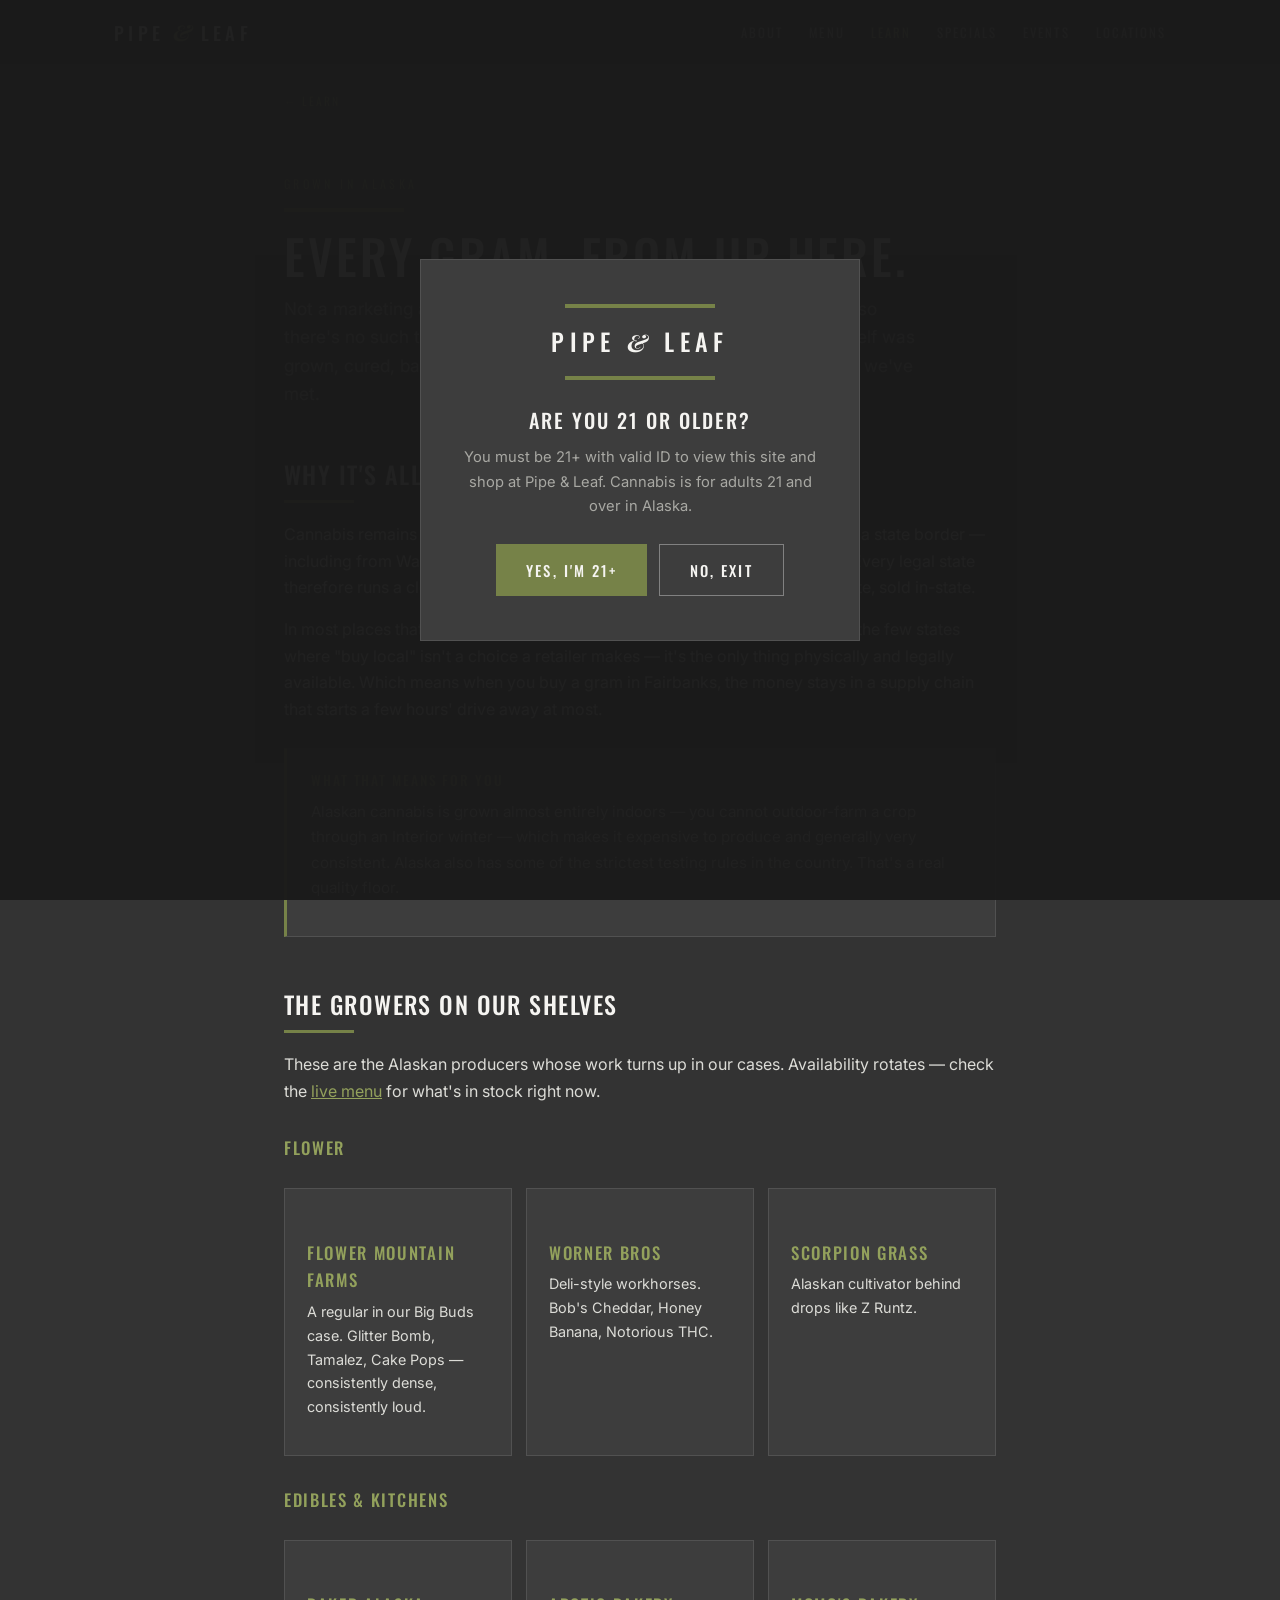
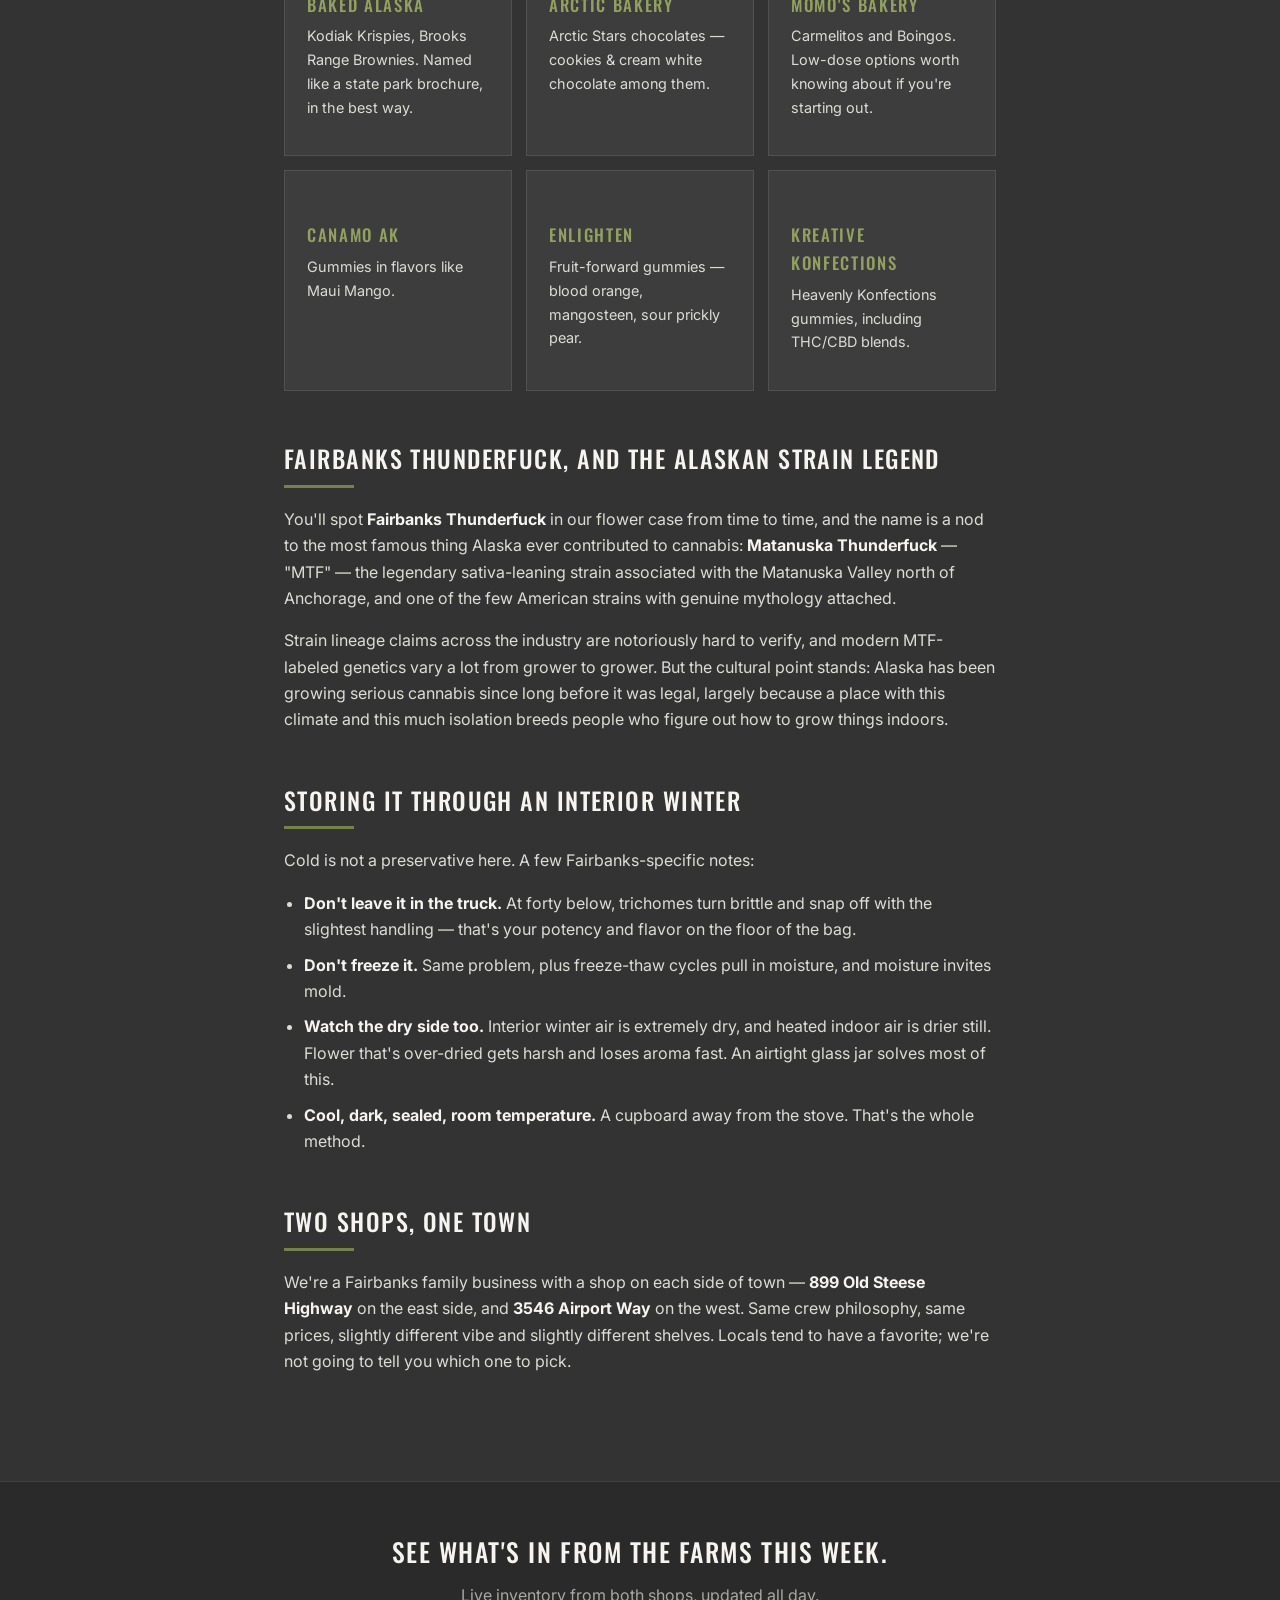
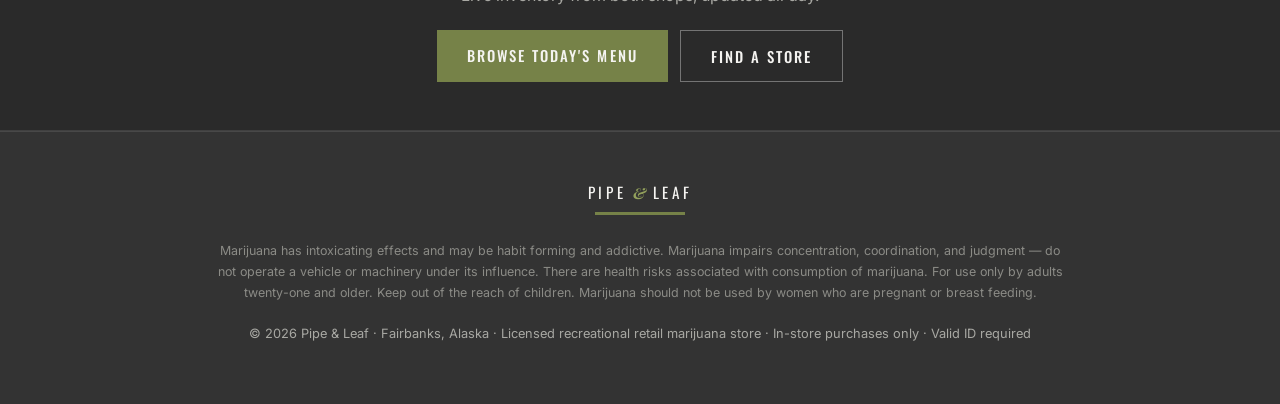
==== alaska.html @ b5cffc80 "Add files via upload" ====
<!DOCTYPE html>
<html lang="en">
<head>
<meta charset="UTF-8">
<meta name="viewport" content="width=device-width, initial-scale=1.0">
<title>Grown in Alaska | Pipe &amp; Leaf | Fairbanks, Alaska</title>
<meta name="description" content="Every gram sold in Alaska is grown in Alaska — by law. Meet the Alaskan farms and kitchens behind the shelves at Pipe & Leaf in Fairbanks. 21+ only.">
<meta property="og:title" content="Grown in Alaska | Pipe &amp; Leaf">
<meta property="og:description" content="Why every gram on our shelf is Alaskan, and who grows it.">
<meta property="og:type" content="article">
<meta property="og:url" content="https://pipeandleaf.nealmedia.app/alaska.html">
<link rel="preconnect" href="https://fonts.googleapis.com">
<link rel="preconnect" href="https://fonts.gstatic.com" crossorigin>
<link href="https://fonts.googleapis.com/css2?family=Oswald:wght@300;400;500;600&family=Playfair+Display:ital,wght@1,500;1,700&family=Inter:wght@400;500;600&display=swap" rel="stylesheet">
<link rel="stylesheet" href="site.css">
<link rel="icon" href="data:image/svg+xml,<svg xmlns='http://www.w3.org/2000/svg' viewBox='0 0 100 100'><rect width='100' height='100' fill='%23333333'/><rect x='15' y='24' width='70' height='6' fill='%23768248'/><rect x='15' y='70' width='70' height='6' fill='%23768248'/><text x='50' y='58' font-family='sans-serif' font-size='28' fill='white' text-anchor='middle' font-weight='bold'>P%26L</text></svg>">
</head>
<body class="gated">

<div id="agegate">
  <div class="card">
    <div class="bar"></div>
    <div class="mark">Pipe <span class="amp">&amp;</span> Leaf</div>
    <div class="bar"></div>
    <h2>Are you 21 or older?</h2>
    <p>You must be 21+ with valid ID to view this site and shop at Pipe &amp; Leaf. Cannabis is for adults 21 and over in Alaska.</p>
    <div class="btns">
      <button class="btn btn-primary" onclick="enterSite()">Yes, I'm 21+</button>
      <a class="btn btn-ghost" href="https://www.google.com">No, exit</a>
    </div>
  </div>
</div>

<nav class="top">
  <div class="wrap">
    <a class="logo" href="index.html">Pipe <span class="amp">&amp;</span> Leaf</a>
    <button id="nav-toggle" aria-label="Menu" onclick="document.querySelector('nav.top ul').classList.toggle('open')">☰</button>
    <ul onclick="this.classList.remove('open')">
      <li><a href="index.html#about">About</a></li>
      <li><a href="menu.html">Menu</a></li>
      <li><a href="learn.html" class="active">Learn</a></li>
      <li><a href="index.html#specials">Specials</a></li>
      <li><a href="index.html#events">Events</a></li>
      <li><a href="index.html#locations">Locations</a></li>
    </ul>
  </div>
</nav>

<div class="wrap narrow">
  <p class="crumb"><a href="learn.html">← Learn</a></p>
</div>

<header class="page">
  <div class="wrap narrow">
    <div class="kicker">Grown in Alaska</div>
    <hr class="rule">
    <h1 class="title">Every gram, from up here.</h1>
    <p class="lede">Not a marketing angle — a legal fact. Cannabis can't cross state lines, so there's no such thing as an import in this industry. Everything on our shelf was grown, cured, baked or bottled somewhere in Alaska, usually by people we've met.</p>
  </div>
</header>

<article class="body">
<div class="wrap narrow">

  <h2>Why it's all local, whether we like it or not</h2>
  <hr class="h2rule">
  <p>Cannabis remains federally illegal, which makes it a crime to transport across a state border — including from Washington to Alaska, and including by mail, barge, or plane. Every legal state therefore runs a closed loop: grown in-state, processed in-state, tested in-state, sold in-state.</p>
  <p>In most places that's a footnote. Up here it's the whole story. Alaska is one of the few states where "buy local" isn't a choice a retailer makes — it's the only thing physically and legally available. Which means when you buy a gram in Fairbanks, the money stays in a supply chain that starts a few hours' drive away at most.</p>

  <div class="note">
    <h4>What that means for you</h4>
    <p>Alaskan cannabis is grown almost entirely indoors — you cannot outdoor-farm a crop through an Interior winter — which makes it expensive to produce and generally very consistent. Alaska also has some of the strictest testing rules in the country. That's a real quality floor.</p>
  </div>

  <h2>The growers on our shelves</h2>
  <hr class="h2rule">
  <p>These are the Alaskan producers whose work turns up in our cases. Availability rotates — check the <a href="menu.html">live menu</a> for what's in stock right now.</p>

  <h3>Flower</h3>
  <div class="brands">
    <div class="brand"><h3>Flower Mountain Farms</h3><p>A regular in our Big Buds case. Glitter Bomb, Tamalez, Cake Pops — consistently dense, consistently loud.</p></div>
    <div class="brand"><h3>Worner Bros</h3><p>Deli-style workhorses. Bob's Cheddar, Honey Banana, Notorious THC.</p></div>
    <div class="brand"><h3>Scorpion Grass</h3><p>Alaskan cultivator behind drops like Z Runtz.</p></div>
  </div>

  <h3>Edibles &amp; kitchens</h3>
  <div class="brands">
    <div class="brand"><h3>Baked Alaska</h3><p>Kodiak Krispies, Brooks Range Brownies. Named like a state park brochure, in the best way.</p></div>
    <div class="brand"><h3>Arctic Bakery</h3><p>Arctic Stars chocolates — cookies &amp; cream white chocolate among them.</p></div>
    <div class="brand"><h3>MoMo's Bakery</h3><p>Carmelitos and Boingos. Low-dose options worth knowing about if you're starting out.</p></div>
    <div class="brand"><h3>Canamo AK</h3><p>Gummies in flavors like Maui Mango.</p></div>
    <div class="brand"><h3>Enlighten</h3><p>Fruit-forward gummies — blood orange, mangosteen, sour prickly pear.</p></div>
    <div class="brand"><h3>Kreative Konfections</h3><p>Heavenly Konfections gummies, including THC/CBD blends.</p></div>
  </div>

  <h2>Fairbanks Thunderfuck, and the Alaskan strain legend</h2>
  <hr class="h2rule">
  <p>You'll spot <strong>Fairbanks Thunderfuck</strong> in our flower case from time to time, and the name is a nod to the most famous thing Alaska ever contributed to cannabis: <strong>Matanuska Thunderfuck</strong> — "MTF" — the legendary sativa-leaning strain associated with the Matanuska Valley north of Anchorage, and one of the few American strains with genuine mythology attached.</p>
  <p>Strain lineage claims across the industry are notoriously hard to verify, and modern MTF-labeled genetics vary a lot from grower to grower. But the cultural point stands: Alaska has been growing serious cannabis since long before it was legal, largely because a place with this climate and this much isolation breeds people who figure out how to grow things indoors.</p>

  <h2>Storing it through an Interior winter</h2>
  <hr class="h2rule">
  <p>Cold is not a preservative here. A few Fairbanks-specific notes:</p>
  <ul>
    <li><strong>Don't leave it in the truck.</strong> At forty below, trichomes turn brittle and snap off with the slightest handling — that's your potency and flavor on the floor of the bag.</li>
    <li><strong>Don't freeze it.</strong> Same problem, plus freeze-thaw cycles pull in moisture, and moisture invites mold.</li>
    <li><strong>Watch the dry side too.</strong> Interior winter air is extremely dry, and heated indoor air is drier still. Flower that's over-dried gets harsh and loses aroma fast. An airtight glass jar solves most of this.</li>
    <li><strong>Cool, dark, sealed, room temperature.</strong> A cupboard away from the stove. That's the whole method.</li>
  </ul>

  <h2>Two shops, one town</h2>
  <hr class="h2rule">
  <p>We're a Fairbanks family business with a shop on each side of town — <strong>899 Old Steese Highway</strong> on the east side, and <strong>3546 Airport Way</strong> on the west. Same crew philosophy, same prices, slightly different vibe and slightly different shelves. Locals tend to have a favorite; we're not going to tell you which one to pick.</p>

</div>
</article>

<div class="cta-strip">
  <div class="wrap">
    <h2>See what's in from the farms this week.</h2>
    <p>Live inventory from both shops, updated all day.</p>
    <div class="btns">
      <a class="btn btn-primary" href="menu.html">Browse Today's Menu</a>
      <a class="btn btn-ghost" href="index.html#locations">Find a Store</a>
    </div>
  </div>
</div>

<footer>
  <div class="wrap">
    <div class="mark">Pipe <span class="amp">&amp;</span> Leaf</div>
    <div class="bar"></div>
    <p class="warn">Marijuana has intoxicating effects and may be habit forming and addictive. Marijuana impairs concentration, coordination, and judgment — do not operate a vehicle or machinery under its influence. There are health risks associated with consumption of marijuana. For use only by adults twenty-one and older. Keep out of the reach of children. Marijuana should not be used by women who are pregnant or breast&nbsp;feeding.</p>
    <p class="fine">© <span id="yr"></span> Pipe &amp; Leaf · Fairbanks, Alaska · Licensed recreational retail marijuana store · In-store purchases only · Valid ID required</p>
  </div>
</footer>

<script>
  document.getElementById('yr').textContent = new Date().getFullYear();
  function enterSite(){
    document.getElementById('agegate').style.display='none';
    document.body.classList.remove('gated');
    try{ sessionStorage.setItem('pl_age_ok','1'); }catch(e){}
  }
  try{ if(sessionStorage.getItem('pl_age_ok')==='1') enterSite(); }catch(e){}
</script>
</body>
</html>
---- site.css ----
/* Pipe & Leaf — shared shell for Learn pages */
:root{
  --charcoal:#333333;
  --charcoal-2:#3d3d3d;
  --charcoal-3:#2a2a2a;
  --olive:#768248;
  --olive-bright:#93a15c;
  --white:#f5f4f1;
  --muted:#a8a8a3;
  --line:rgba(255,255,255,.1);
}
*{margin:0;padding:0;box-sizing:border-box}
html{scroll-behavior:smooth}
body{font-family:'Inter',sans-serif;background:var(--charcoal);color:var(--white);line-height:1.65}
h1,h2,h3,h4{font-family:'Oswald',sans-serif;text-transform:uppercase;font-weight:500;letter-spacing:.06em}
.amp{font-family:'Playfair Display',serif;font-style:italic;text-transform:none;font-weight:700}
a{color:inherit}
.wrap{max-width:1100px;margin:0 auto;padding:0 24px}
.narrow{max-width:760px}
.rule{display:block;width:120px;height:4px;background:var(--olive);border:none;margin:0 0 18px}
.btn{display:inline-block;padding:13px 30px;border:none;font-family:'Oswald',sans-serif;font-weight:500;font-size:.92rem;letter-spacing:.14em;text-transform:uppercase;cursor:pointer;text-decoration:none;transition:background .15s,color .15s,border-color .15s}
.btn-primary{background:var(--olive);color:var(--white)}
.btn-primary:hover{background:var(--olive-bright)}
.btn-ghost{background:transparent;color:var(--white);border:1px solid rgba(255,255,255,.35)}
.btn-ghost:hover{border-color:var(--olive-bright);color:var(--olive-bright)}
body.gated{overflow:hidden}

/* Age gate */
#agegate{position:fixed;inset:0;background:rgba(26,26,26,.97);z-index:100;display:flex;align-items:center;justify-content:center;padding:24px}
#agegate .card{background:var(--charcoal-2);border:1px solid var(--line);max-width:440px;text-align:center;padding:44px 36px}
#agegate .mark{font-family:'Oswald',sans-serif;font-weight:500;font-size:1.5rem;letter-spacing:.22em;text-transform:uppercase;margin:14px 0}
#agegate .bar{width:150px;height:4px;background:var(--olive);margin:0 auto}
#agegate h2{font-size:1.25rem;margin:24px 0 8px;letter-spacing:.1em}
#agegate p{color:var(--muted);font-size:.92rem;margin-bottom:26px}
#agegate .btns{display:flex;gap:12px;justify-content:center}

/* Nav */
nav.top{position:sticky;top:0;z-index:50;background:rgba(42,42,42,.95);backdrop-filter:blur(8px);border-bottom:1px solid var(--line)}
nav.top .wrap{display:flex;align-items:center;justify-content:space-between;height:64px}
.logo{font-family:'Oswald',sans-serif;font-weight:500;font-size:1.15rem;text-decoration:none;letter-spacing:.24em;text-transform:uppercase}
.logo .amp{color:var(--olive-bright);letter-spacing:0;font-size:1.2em}
nav.top ul{display:flex;gap:26px;list-style:none}
nav.top ul a{text-decoration:none;font-family:'Oswald',sans-serif;font-size:.8rem;font-weight:400;letter-spacing:.16em;text-transform:uppercase;color:var(--muted);transition:color .15s}
nav.top ul a:hover,nav.top ul a.active{color:var(--olive-bright)}
#nav-toggle{display:none;background:none;border:1px solid var(--line);color:var(--white);font-size:1.1rem;padding:6px 12px;cursor:pointer}
@media(max-width:820px){
  nav.top ul{display:none}
  #nav-toggle{display:block}
  nav.top ul.open{display:flex;position:absolute;top:64px;left:0;right:0;flex-direction:column;gap:0;background:var(--charcoal-3);border-bottom:1px solid var(--line)}
  nav.top ul.open li a{display:block;padding:16px 24px;border-top:1px solid var(--line)}
}

/* Page head */
header.page{padding:64px 0 10px}
.kicker{font-family:'Oswald',sans-serif;color:var(--olive-bright);letter-spacing:.28em;text-transform:uppercase;font-size:.75rem;margin-bottom:14px}
h1.title{font-size:clamp(2rem,5vw,3rem);margin-bottom:12px;line-height:1.1}
.lede{color:var(--muted);font-size:1.08rem;max-width:640px}

/* Breadcrumb */
.crumb{font-family:'Oswald',sans-serif;font-size:.72rem;letter-spacing:.16em;text-transform:uppercase;color:var(--muted);padding-top:26px}
.crumb a{color:var(--olive-bright);text-decoration:none}

/* Article body */
article.body{padding:20px 0 40px}
article.body h2{font-size:1.5rem;margin:48px 0 6px}
article.body h2:first-child{margin-top:16px}
article.body h3{font-size:1.05rem;color:var(--olive-bright);letter-spacing:.1em;margin:30px 0 6px}
article.body p{margin-bottom:16px;color:#dcdcd7}
article.body ul,article.body ol{margin:0 0 18px 20px;color:#dcdcd7}
article.body li{margin-bottom:9px}
article.body strong{color:var(--white)}
article.body a{color:var(--olive-bright)}
.h2rule{display:block;width:70px;height:3px;background:var(--olive);border:none;margin:0 0 18px}

/* Callouts */
.note{background:var(--charcoal-2);border:1px solid var(--line);border-left:3px solid var(--olive);padding:20px 24px;margin:26px 0}
.note.warn{border-left-color:#c98b3f}
.note h4{font-size:.85rem;letter-spacing:.14em;color:var(--olive-bright);margin-bottom:8px}
.note.warn h4{color:#dda75c}
.note p{margin:0;font-size:.95rem}

/* Cards / grids */
.cards{display:grid;grid-template-columns:repeat(auto-fit,minmax(260px,1fr));gap:16px;margin:30px 0}
.card{background:var(--charcoal-2);border:1px solid var(--line);border-top:3px solid var(--olive);padding:26px 24px;text-decoration:none;display:block;transition:transform .15s,border-color .15s}
a.card:hover{transform:translateY(-4px);border-color:var(--olive)}
.card h3{font-size:1.1rem;letter-spacing:.1em;margin-bottom:8px;color:var(--white)}
.card p{font-size:.94rem;color:var(--muted);margin:0}
.card .more{display:inline-block;margin-top:14px;font-family:'Oswald',sans-serif;font-size:.74rem;letter-spacing:.16em;text-transform:uppercase;color:var(--olive-bright)}

/* Definition rows (legend) */
.defs{margin:24px 0}
.def{display:grid;grid-template-columns:180px 1fr;gap:22px;padding:20px 0;border-bottom:1px solid var(--line)}
.def:first-child{border-top:1px solid var(--line)}
.def dt{font-family:'Oswald',sans-serif;font-size:.9rem;letter-spacing:.1em;text-transform:uppercase;color:var(--olive-bright)}
.def dd{color:#dcdcd7;font-size:.96rem}
@media(max-width:660px){.def{grid-template-columns:1fr;gap:6px}}

/* Chips */
.chip{display:inline-block;font-family:'Oswald',sans-serif;font-size:.68rem;letter-spacing:.1em;text-transform:uppercase;border:1px solid var(--line);color:var(--muted);padding:3px 9px;margin:0 4px 4px 0}
.chip.t-indica{border-color:rgba(155,138,193,.5);color:#b3a3d6}
.chip.t-sativa{border-color:rgba(224,169,93,.5);color:#e0a95d}
.chip.t-hybrid{border-color:rgba(147,161,92,.5);color:var(--olive-bright)}
.chip.t-cbd{border-color:rgba(108,178,167,.5);color:#7fc4b9}
.chip.sale{background:var(--olive);border-color:var(--olive);color:var(--white)}

/* Table */
.tbl{width:100%;border-collapse:collapse;margin:22px 0;font-size:.94rem}
.tbl th,.tbl td{text-align:left;padding:12px 14px;border-bottom:1px solid var(--line)}
.tbl th{font-family:'Oswald',sans-serif;font-size:.75rem;letter-spacing:.14em;text-transform:uppercase;color:var(--olive-bright)}
.tbl td{color:#dcdcd7}

/* Brand list */
.brands{display:grid;grid-template-columns:repeat(auto-fit,minmax(220px,1fr));gap:14px;margin:26px 0}
.brand{background:var(--charcoal-2);border:1px solid var(--line);padding:20px 22px}
.brand h3{font-size:1rem;letter-spacing:.08em;margin-bottom:6px;color:var(--white)}
.brand p{font-size:.9rem;color:var(--muted);margin:0}

/* CTA strip */
.cta-strip{background:var(--charcoal-3);border-top:1px solid var(--line);border-bottom:1px solid var(--line);padding:48px 0;text-align:center;margin-top:50px}
.cta-strip h2{font-size:1.6rem;margin-bottom:10px}
.cta-strip p{color:var(--muted);margin-bottom:22px}
.cta-strip .btns{display:flex;gap:12px;justify-content:center;flex-wrap:wrap}

footer{padding:48px 0 60px;border-top:1px solid var(--line)}
footer .mark{text-align:center;font-family:'Oswald',sans-serif;letter-spacing:.24em;text-transform:uppercase;font-size:.95rem;margin-bottom:6px}
footer .mark .amp{color:var(--olive-bright);letter-spacing:0}
footer .bar{width:90px;height:3px;background:var(--olive);margin:0 auto 26px}
footer .warn{font-size:.78rem;color:#8b8b86;max-width:860px;margin:0 auto 20px;text-align:center}
footer .fine{font-size:.8rem;color:var(--muted);text-align:center}
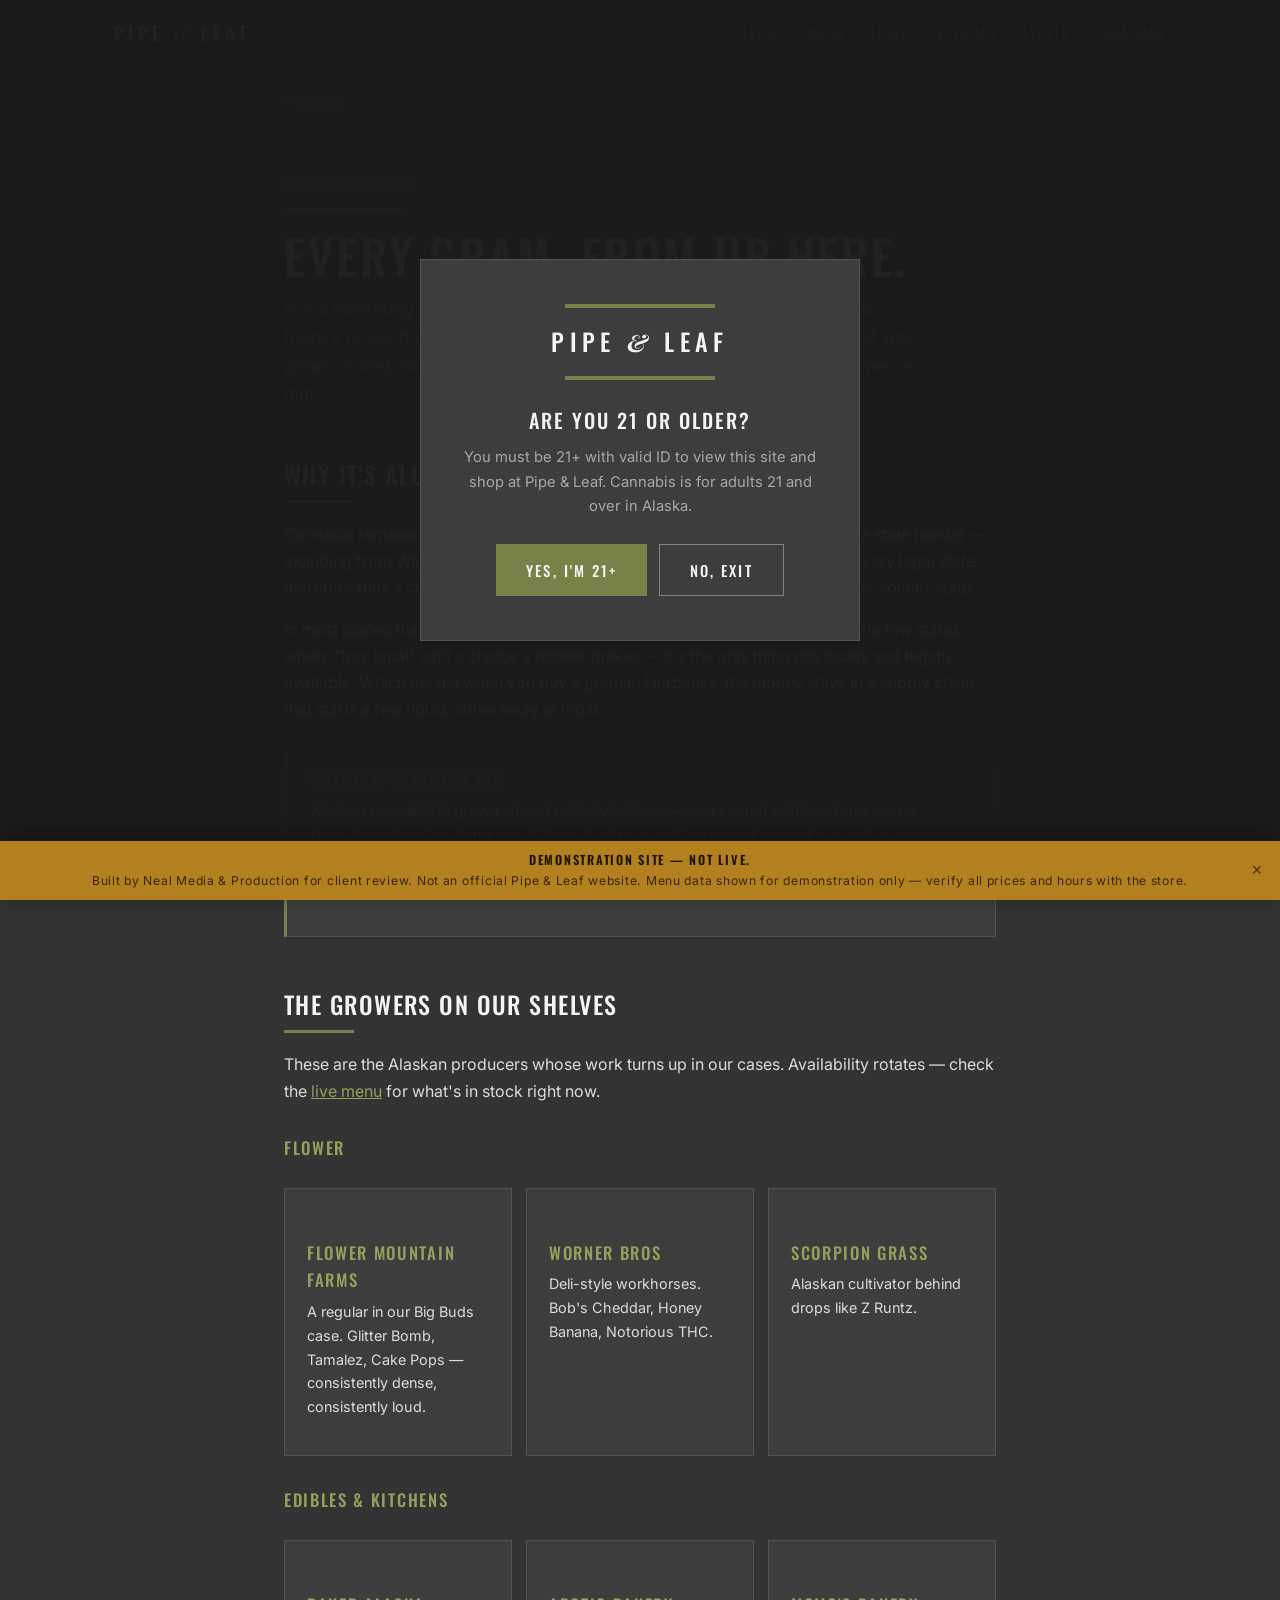
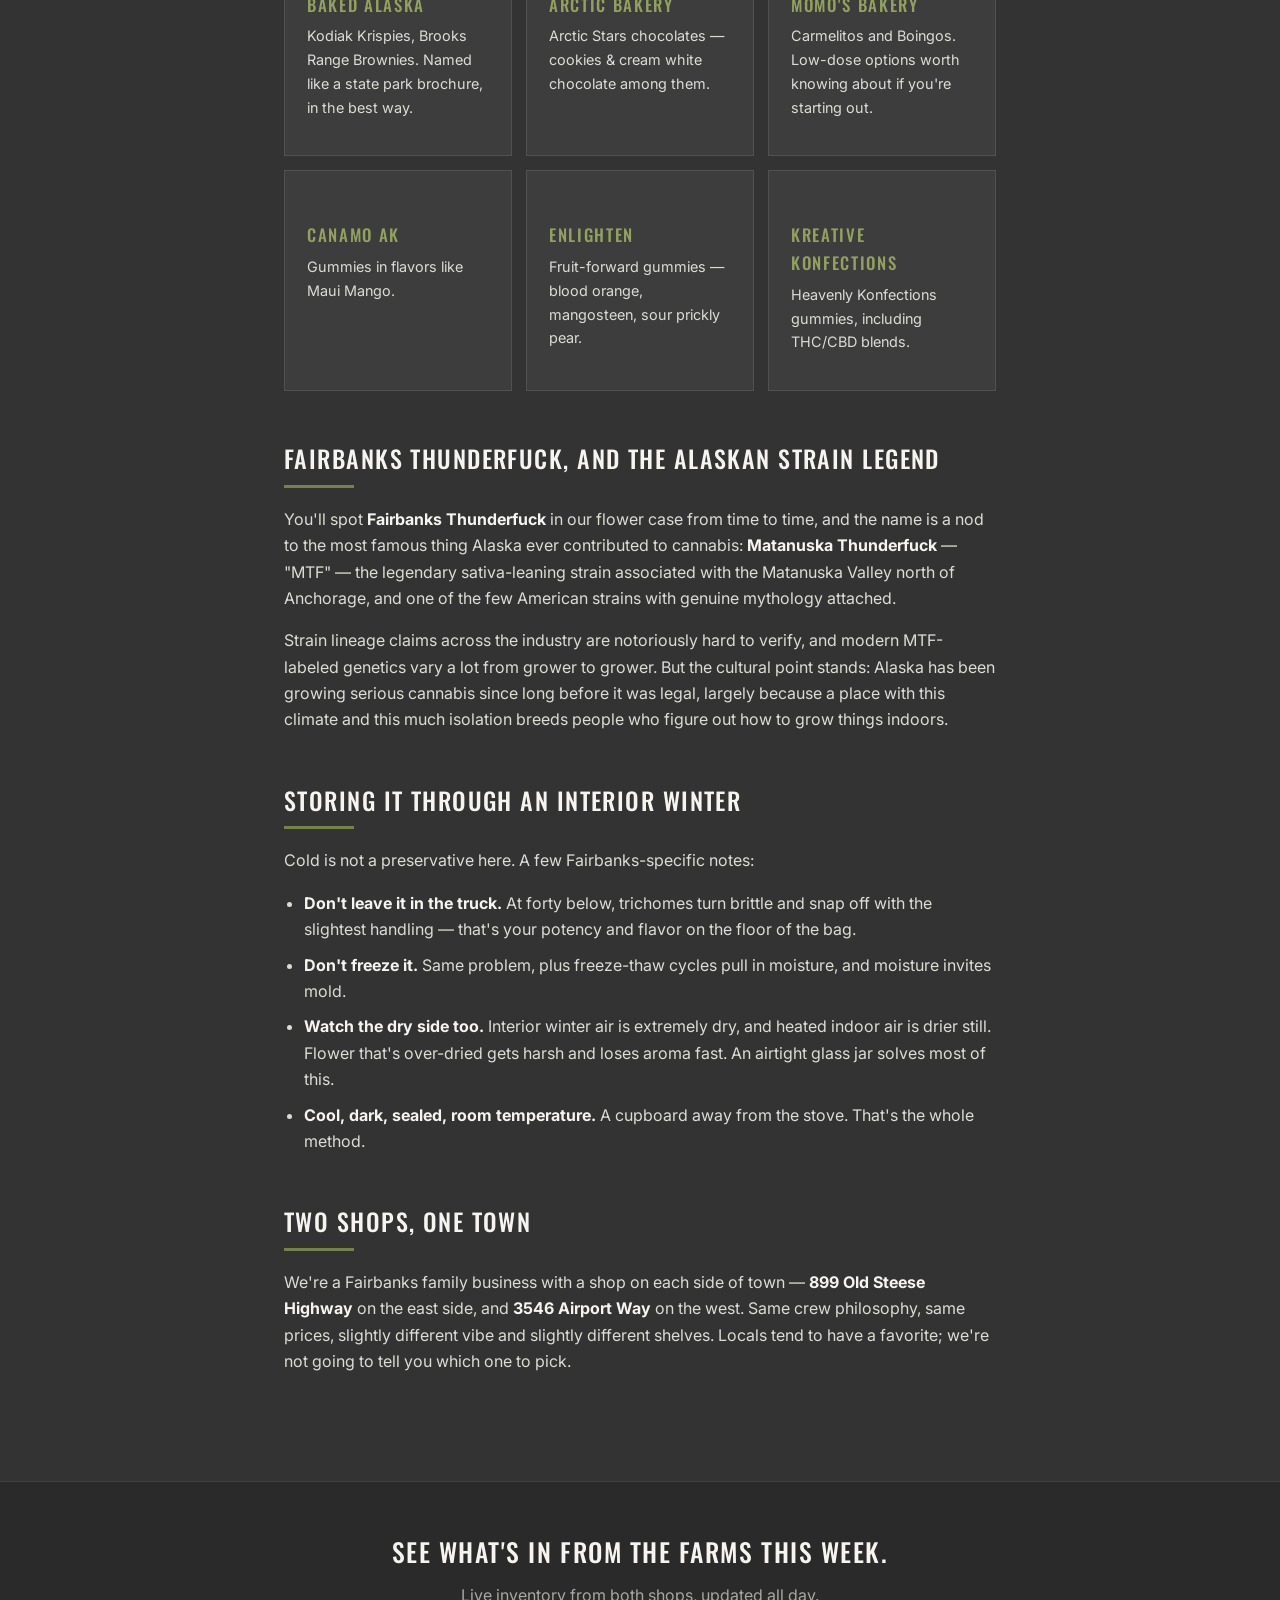
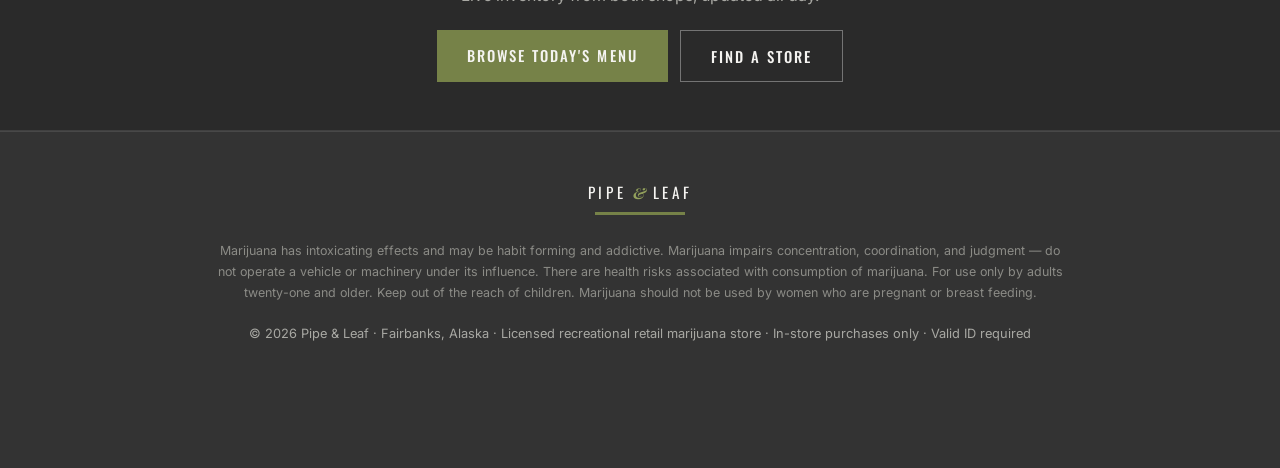
==== commit 81f8708b: "Add files via upload" ====
--- a/alaska.html
+++ b/alaska.html
@@ -144,5 +144,10 @@
   }
   try{ if(sessionStorage.getItem('pl_age_ok')==='1') enterSite(); }catch(e){}
 </script>
+<div id="demo-banner" role="status">
+  <strong>Demonstration site — not live.</strong>
+  <span class="sub">Built by Neal Media &amp; Production for client review. Not an official Pipe &amp; Leaf website. Menu data shown for demonstration only — verify all prices and hours with the store.</span>
+  <button aria-label="Hide notice" onclick="this.parentNode.remove();document.body.style.paddingBottom='0'">&times;</button>
+</div>
 </body>
 </html>
--- a/site.css
+++ b/site.css
@@ -24,6 +24,19 @@
 .btn-ghost{background:transparent;color:var(--white);border:1px solid rgba(255,255,255,.35)}
 .btn-ghost:hover{border-color:var(--olive-bright);color:var(--olive-bright)}
 body.gated{overflow:hidden}
+
+/* Demo banner */
+#demo-banner{position:fixed;left:0;right:0;bottom:0;z-index:120;background:#b3801f;color:#1d1400;
+  font-family:'Oswald',sans-serif;font-size:.78rem;letter-spacing:.14em;text-transform:uppercase;
+  text-align:center;padding:10px 44px;box-shadow:0 -4px 18px rgba(0,0,0,.4);line-height:1.5}
+#demo-banner strong{font-weight:600}
+#demo-banner .sub{display:block;letter-spacing:.06em;text-transform:none;font-family:'Inter',sans-serif;font-size:.76rem;opacity:.82;margin-top:2px}
+#demo-banner button{position:absolute;right:10px;top:50%;transform:translateY(-50%);background:none;border:none;
+  color:#1d1400;font-size:1.1rem;cursor:pointer;padding:4px 8px;line-height:1;opacity:.7}
+#demo-banner button:hover{opacity:1}
+body{padding-bottom:64px}
+@media(max-width:640px){#demo-banner{font-size:.68rem;padding:9px 40px}body{padding-bottom:78px}}
+@media print{#demo-banner{display:none}}
 
 /* Age gate */
 #agegate{position:fixed;inset:0;background:rgba(26,26,26,.97);z-index:100;display:flex;align-items:center;justify-content:center;padding:24px}
